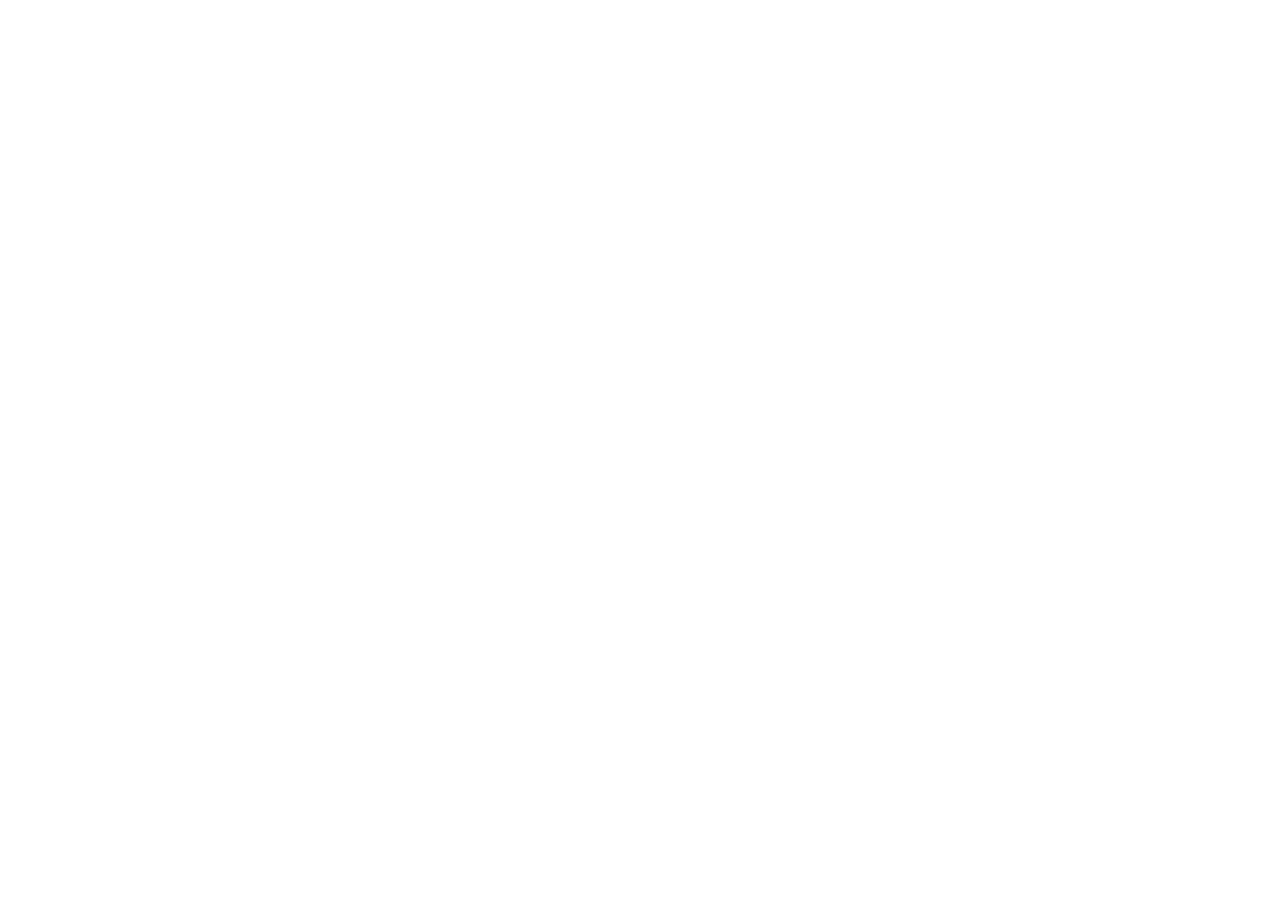
==== carreras.html @ aae91088 "se creo la estrucutra principal de la rama carreras con su html y su css" ====
<!doctype html>
<html lang="en">
  <head>
    <meta charset="UTF-8" />
    <meta name="viewport" content="width=device-width, initial-scale=1.0" />
    <title>Document</title>
    <link rel="stylesheet" href="css/carreras.css" />
    <link
      href="https://cdn.jsdelivr.net/npm/bootstrap@5.3.8/dist/css/bootstrap.min.css"
      rel="stylesheet"
      integrity="sha384-sRIl4kxILFvY47J16cr9ZwB07vP4J8+LH7qKQnuqkuIAvNWLzeN8tE5YBujZqJLB"
      crossorigin="anonymous"
    />
  </head>
  <body>
    <script
      src="https://cdn.jsdelivr.net/npm/bootstrap@5.3.8/dist/js/bootstrap.bundle.min.js"
      integrity="sha384-FKyoEForCGlyvwx9Hj09JcYn3nv7wiPVlz7YYwJrWVcXK/BmnVDxM+D2scQbITxI"
      crossorigin="anonymous"
    ></script>
  </body>
</html>
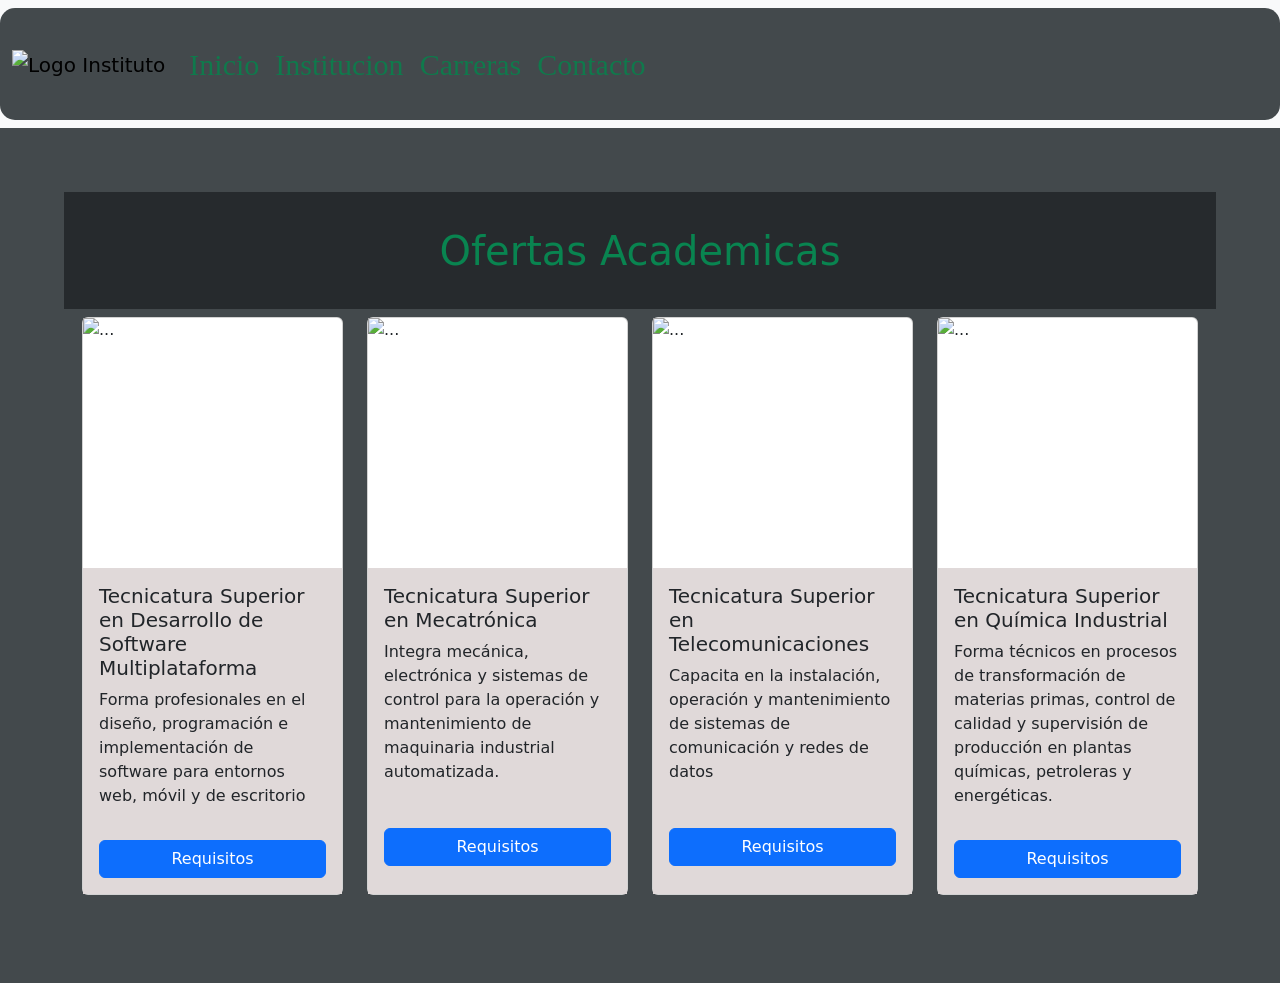
==== commit 667d4895: "se continuo trabajando puliendo ultimos detalles" ====
--- a/carreras.html
+++ b/carreras.html
@@ -13,6 +13,130 @@
     />
   </head>
   <body>
+    <header>
+    <!--nav bar-->
+    <nav class="navbar navbar-expand-lg bg-body-tertiary">
+  <div class="container-fluid">
+     <a class="navbar-brand" href="carreras.html">
+      <img src="assets/img/LOGO.png" alt="Logo Instituto" width="220" height="70">
+    </a>
+   
+    <button class="navbar-toggler" type="button" data-bs-toggle="collapse" data-bs-target="#navbarNavDropdown" aria-controls="navbarNavDropdown" aria-expanded="false" aria-label="Toggle navigation">
+      <span class="navbar-toggler-icon"></span>
+    </button>
+    <div class="collapse navbar-collapse" id="navbarNavDropdown">
+      <ul class="navbar-nav">
+         <li class="nav-item">
+          <a class="nav-link " aria-current="page" href="index.html">Inicio</a>
+        </li>
+        <li class="nav-item">
+          <a class="nav-link " aria-current="page" href="institucion.html">Institucion</a>
+        </li>
+        <li class="nav-item">
+          <a class="nav-link" href="carreras.html">Carreras</a>
+        </li>
+        <li class="nav-item">
+          <a class="nav-link" href="contacto.html">Contacto</a>
+        </li>
+       
+          </ul>
+        </li>
+      </ul>
+    </div>
+  </div>
+ 
+</nav>
+
+
+
+  </header>
+  <main>
+    <!--titulo carreras-->
+    <div>
+      <h1 class="titulo-carreras">Ofertas Academicas</h1>
+    </div>
+   <div class="container">
+    <div class="row">
+
+      <!-- SOFTWARE -->
+      <div class="col-12 col-md-6 col-lg-3 mb-4">
+        <div class="card h-100">
+          <img src="assets/img/software.jpg" class="card-img-carr " alt="...">
+          <div class="card-body">
+            <h5 class="card-title">Tecnicatura Superior en Desarrollo de Software Multiplataforma</h5>
+            <p class="card-text">Forma profesionales en el diseño, programación e implementación de software para entornos web, móvil y de escritorio</p>
+          </div>
+
+          <!-- BOTÓN de modals-->
+          <div class="card-body">
+            <button class="btn btn-primary w-100" data-bs-target="#modalSofware1" data-bs-toggle="modal">
+              Requisitos
+            </button>
+          </div>
+        </div>
+      </div>
+
+      <!-- MECATRONICA -->
+      <div class="col-12 col-md-6 col-lg-3 mb-4">
+        <div class="card h-100">
+          <img src="assets/img/MECATRONICA.jpg" class="card-img-carr " alt="...">
+          <div class="card-body">
+            <h5 class="card-title">Tecnicatura Superior en Mecatrónica</h5>
+            <p class="card-text">Integra mecánica, electrónica y sistemas de control para la operación y mantenimiento de maquinaria industrial automatizada.</p>
+          </div>
+ <!-- BOTÓN de modals-->
+          <div class="card-body">
+            <button class="btn btn-primary w-100" data-bs-target="#modalmeca1" data-bs-toggle="modal">
+              Requisitos
+            </button>
+          </div>
+        </div>
+      </div>
+
+      <!-- TELECO -->
+      <div class="col-12 col-md-6 col-lg-3 mb-4">
+        <div class="card h-100">
+          <img src="assets/img/teleco.jpg" class="card-img-carr " alt="...">
+          <div class="card-body">
+            <h5 class="card-title">Tecnicatura Superior en Telecomunicaciones</h5>
+            <p class="card-text">Capacita en la instalación, operación y mantenimiento de sistemas de comunicación y redes de datos</p>
+          </div>
+ <!-- BOTÓN de modals-->
+          <div class="card-body">
+            <button class="btn btn-primary w-100" data-bs-target="#modaltele1" data-bs-toggle="modal">
+              Requisitos
+            </button>
+          </div>
+        </div>
+      </div>
+
+      <!-- QUIMICA -->
+      <div class="col-12 col-md-6 col-lg-3 mb-4">
+        <div class="card h-100">
+          <img src="assets/img/QUIMICA.jpg" class="card-img-carr  " alt="...">
+          <div class="card-body">
+            <h5 class="card-title">Tecnicatura Superior en Química Industrial</h5>
+            <p class="card-text">Forma técnicos en procesos de transformación de materias primas, control de calidad y supervisión de producción en plantas químicas, petroleras y energéticas.</p>
+          </div>
+ <!-- BOTÓN de modals-->
+          <div class="card-body">
+            <button class="btn btn-primary w-100" data-bs-target="#modalquimi1" data-bs-toggle="modal">
+              Requisitos
+            </button>
+          </div>
+        </div>
+      </div>
+
+    </div>
+  </div>
+</main>
+
+
+
+
+
+
+
     <script
       src="https://cdn.jsdelivr.net/npm/bootstrap@5.3.8/dist/js/bootstrap.bundle.min.js"
       integrity="sha384-FKyoEForCGlyvwx9Hj09JcYn3nv7wiPVlz7YYwJrWVcXK/BmnVDxM+D2scQbITxI"
--- a/css/carreras.css
+++ b/css/carreras.css
@@ -0,0 +1,97 @@
+main{
+    padding: 3%;
+    padding-top: 0%;
+    background-color: rgb(38, 42, 45);
+}
+
+body{
+    padding: 0%;
+    margin: 0%;
+     max-width: 4000px;
+}
+main{
+    padding: 5%;
+    background-color: rgb(67, 73, 76);
+}
+.container-fluid{
+    background-color: rgb(67, 73, 76);
+    font-size: 4vh;
+}
+
+
+
+
+
+
+.container-fluid{
+padding: 2%;
+border-radius: 15px;
+
+
+}
+.navbar-nav .nav-link {
+  position: relative;
+  transition: all 0.3s ease;
+  color: rgb(16, 121, 76);
+  font-size: 30px;
+  font-family: 'Times New Roman', Times, serif;
+ 
+}
+
+
+
+
+.navbar-nav .nav-link:hover {
+  color: rgb(255, 255, 255);
+  background-color: rgb(16, 121, 76) ;
+  border-radius: 5px;
+  font-family: 'Times New Roman', Times, serif;
+}
+
+
+
+/*imagenes tengan mismo tamaño*/
+.card-img-carr{
+    height: 250px;
+}
+
+.titulo-carreras{
+    display: flex;
+    justify-content: center;
+    padding: 3%;
+    background-color: rgb(38, 42, 45);
+    color: rgb(9, 132, 80);
+    
+}
+/*fondo de carta carrera*/
+.card-body{
+    background-color: rgb(161, 154, 154);
+}
+
+.card{
+    border: 2px black solid;
+}
+.card-group img{
+    height: 250px;
+ 
+
+    /*footer estilos*/
+}
+.card-body{
+   background-color: rgb(224, 217, 217);
+   
+}
+.card-body2{
+background-color: rgb(67, 73, 76);
+color: black;
+border: 2px black solid;
+}
+
+
+
+
+.card-header1{
+    background-color: rgb(38, 42, 45);
+    color: rgb(255, 255, 255);
+    border: 2px black solid;
+}
